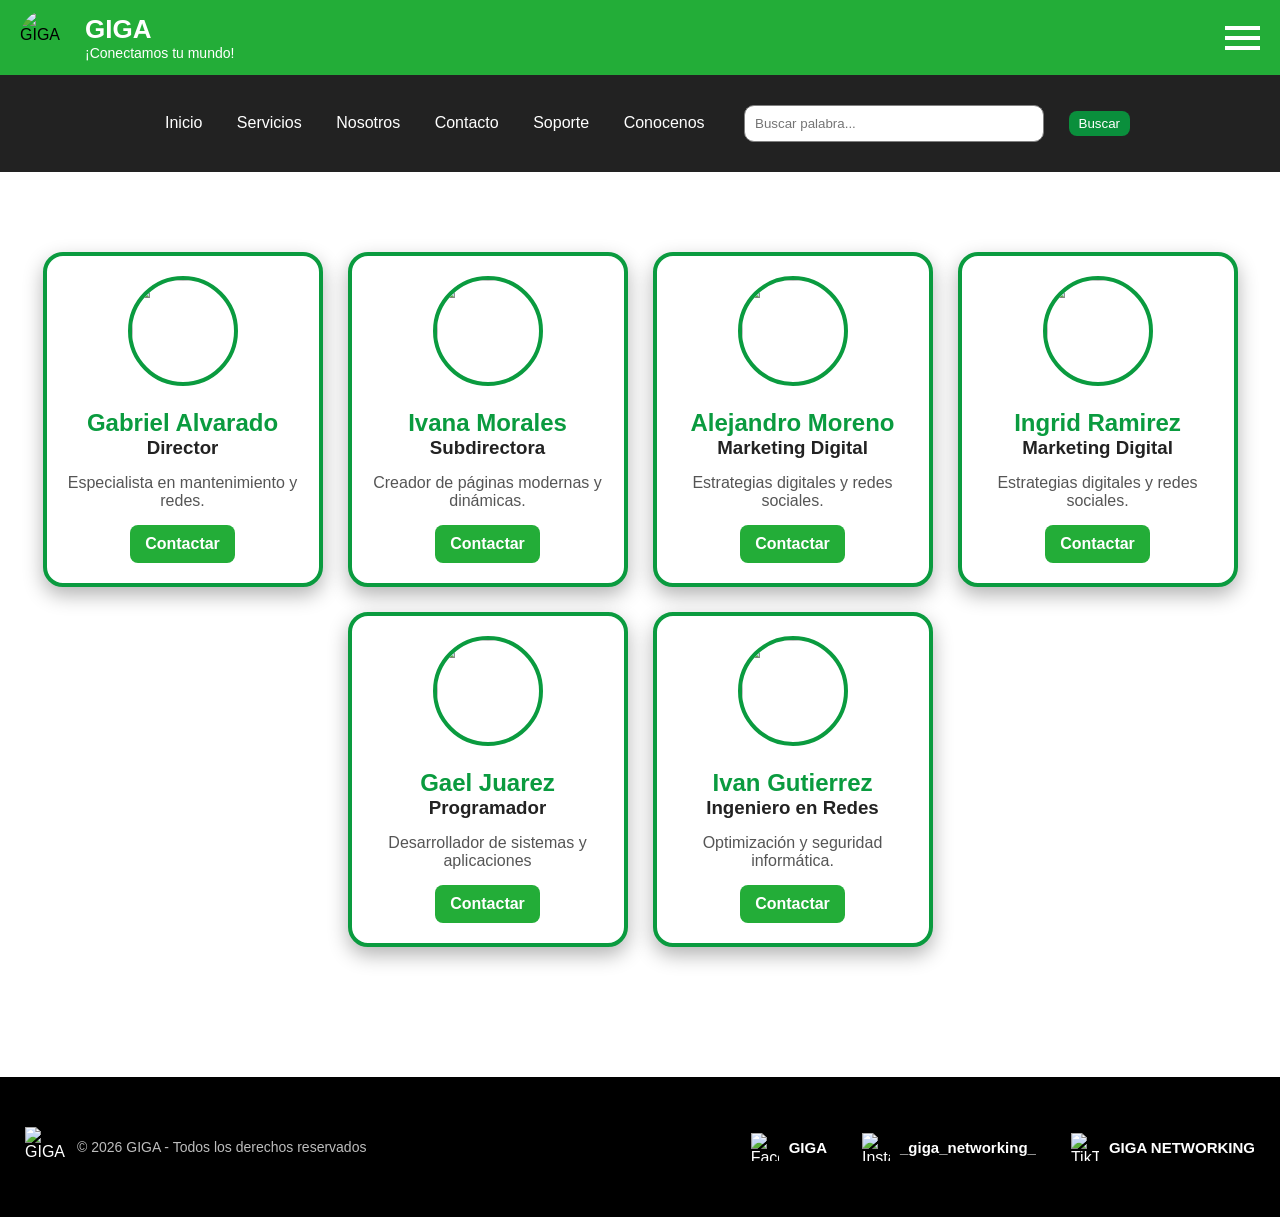
==== conocenos.html @ ea5eeaff "Add files via upload" ====
<!DOCTYPE html>
<html lang="es">
<head>
    <meta charset="UTF-8">
    <meta name="viewport" content="width=device-width, initial-scale=1.0">
    <title>GIGA | Inicio</title>

    <!-- CSS -->
    <link rel="stylesheet" href="estilos.css">
</head>

<body>

    <!-- HEADER -->
    <header class="header">
        <div class="left">
            <img src="img/logo.png" alt="GIGA" class="logo">

            <div class="text">
                <h1>GIGA</h1>
                <p>¡Conectamos tu mundo!</p>
            </div>
        </div>

        <div class="menu-icon">
            <span></span>
            <span></span>
            <span></span>
        </div>
    </header>

    <!-- NAV -->
    <nav>
        <a href="index.html">Inicio</a>
        <a href="servicios.html">Servicios</a>
        <a href="nosotros.html">Nosotros</a>
        <a href="contacto.html">Contacto</a>
        <a href="soporte.html">Soporte</a>
        <a href="conocenos.html">Conocenos</a>

        <input type="text" id="buscador" placeholder="Buscar palabra...">
        <button onclick="buscarTexto()">Buscar</button>
    </nav>

   <!-- PRESENTACION -->
   
    <section class="conocenos">
<!-- CONTENEDOR DE TARJETAS -->
        <div class="contenedor-tarjetas">

            <!-- TARJETA 1 -->
            <!-- TARJETA 1 -->
            <div class="tarjeta">
                <img src="img/gabriel.jpeg">
                <h1>Gabriel Alvarado</h1>
                <h3>Director</h3>
                <p>Especialista en mantenimiento y redes.</p>

                <a class="btn" href="https://wa.me/5534755150?text=Hola%20quiero%20más%20información" target="_blank">
                    Contactar
                </a>
            </div>

            <!-- TARJETA 2 -->
            <div class="tarjeta">
                <img src="img/ivana.jpeg">
                <h1>Ivana Morales</h1>
                <h3>Subdirectora</h3>
                <p>Creador de páginas modernas y dinámicas.</p>

                <a class="btn" href="https://wa.me/5639438412?text=Hola%20quiero%20más%20información" target="_blank">
                    Contactar
                </a>
            </div>

            <!-- TARJETA 3 -->
            <div class="tarjeta">
                <img src="img/alejandro.jpeg">
                <h1>Alejandro Moreno</h1>
                <h3>Marketing Digital</h3>
                <p>Estrategias digitales y redes sociales.</p>

                <a class="btn" href="https://wa.me/5581589451?text=Hola%20quiero%20más%20información" target="_blank">
                    Contactar
                </a>
            </div>

            <!-- TARJETA 4 -->
            <div class="tarjeta">
                <img src="img/ingrid.jpeg">
                <h1>Ingrid Ramirez</h1>
                <h3>Marketing Digital</h3>
                <p>Estrategias digitales y redes sociales.</p>

                <a class="btn" href="https://wa.me/5536809947?text=Hola%20quiero%20más%20información" target="_blank">
                    Contactar
                </a>
            </div>

            <!-- TARJETA 5 -->
            <div class="tarjeta">
                <img src="img/gael.jpeg">
                <h1>Gael Juarez</h1>
                <h3>Programador</h3>
                <p>Desarrollador de sistemas y aplicaciones</p>

                <a class="btn" href="https://wa.me/5583938765?text=Hola%20quiero%20más%20información" target="_blank">
                    Contactar
                </a>
            </div>

            <!-- TARJETA 6 -->
            <div class="tarjeta">
                <img src="img/ivan.jpeg">
                <h1>Ivan Gutierrez</h1>
                <h3>Ingeniero en Redes</h3>
                <p>Optimización y seguridad informática.</p>

                <a class="btn" href="https://wa.me/5511093139?text=Hola%20quiero%20más%20información" target="_blank">
                    Contactar
                </a>
            </div>


</section>

    <footer class="footer">

        <!-- LOGO -->
        <div class="footer-left">
            <img src="img/logo.png" alt="GIGA">
            <p>© 2026 GIGA - Todos los derechos reservados</p>
        </div>

        <!-- REDES -->
        <div class="footer-redes">

            <!-- FACEBOOK -->
            <a href="https://www.facebook.com/share/1a9Bgqh9M4/" target="_blank" class="red">
                <img src="img/facebook.png" alt="Facebook">
                <span>GIGA</span>
            </a>

            <!-- INSTAGRAM -->
            <a href="https://www.instagram.com/_giga_networking_?utm_source=ig_web_button_share_sheet&igsh=ZDNlZDc0MzIxNw==" target="_blank" class="red">
                <img src="img/instagram.png" alt="Instagram">
                <span>_giga_networking_</span>
            </a>

            <!-- TIKTOK -->
            <a href="https://www.tiktok.com/@giga.networking?is_from_webapp=1&sender_device=pc" target="_blank" class="red">
                <img src="img/tiktok.png" alt="TikTok">
                <span>GIGA NETWORKING</span>
            </a>

        </div>

    </footer>
    <!-- JS -->
    <script src="script.js"></script>

</body>
</html>
---- estilos.css ----
/* ================= RESET ================= */
* {
    margin: 0;
    padding: 0;
    box-sizing: border-box;
}

body {
    font-family: Arial, sans-serif;
}

/* ================= HEADER ================= */
.header {
    display: flex;
    justify-content: space-between;
    align-items: center;
    background-color: #23AD38;
    padding: 10px 20px;
}

.left {
    display: flex;
    align-items: center;
    gap: 10px;
}

.logo {
    width: 55px;
    height: 55px;
    border-radius: 50%;
}

.text h1 {
    color: white;
    font-size: 26px;
    margin: 0;
}

.text p {
    color: white;
    font-size: 14px;
}

/* MENÚ HAMBURGUESA */
.menu-icon {
    display: flex;
    flex-direction: column;
    gap: 6px;
    cursor: pointer;
}

    .menu-icon span {
        width: 35px;
        height: 4px;
        background-color: white;
    }

/* ================= NAV ================= */
nav {
    background-color: #222;
    padding: 10px;
    text-align: center;
}

    nav a {
        color: white;
        margin: 0 15px;
        text-decoration: none;
    }

        nav a:hover {
            color: #0a8f3c;
        }

    /* BUSCADOR */
    nav input {
        padding: 5px;
    }

    nav button {
        padding: 5px 10px;
        background-color: #0a8f3c;
        color: white;
        border: none;
        cursor: pointer;
    }

        nav button:hover {
            background-color: #086b2e;
        }

/* ================= SECCIONES ================= */
section {
    padding: 40px 20px;
}

    section h2 {
        margin-bottom: 15px;
    }

/* TEXTO JUSTIFICADO + ESPACIO */
.justificar {
    text-align: justify;
    line-height: 1.6;
    margin-bottom: 15px;
}

/* BOTONES */
button {
    color: white;
    background: #007bff;
    border: none;
    padding: 10px 15px;
    border-radius: 8px;
    cursor: pointer;
    outline: none;
}

    /* hover */
    button:hover {
        background: #0056b3;
    }

    /* cuando haces click (focus) */
    button:focus {
        outline: none;
        box-shadow: none;
    }

/* ================= CARRUSEL ================= */
/* SECCIÓN COMPLETA */
.carrusel {
    background-color: #f4f4f4;
    text-align: center;
    width: 100%;
}

/* CONTENEDOR */
.slider {
    width: 100%; /* 👈 ocupa todo */
    height: 300px; /* 👈 ajusta altura */
    margin: 0; /* 👈 quita centrado */
    overflow: hidden;
}

/* IMÁGENES */
.slide {
    width: 100%;
    height: 100%;
    object-fit: cover; /* 👈 llena todo */
    display: none;
}

    .slide.active {
        display: block;
    }
/* ================= LISTAS ================= */
ul {
    list-style: none;
    margin-top: 10px;
}

    ul li {
        margin: 14px 0;
        line-height: 1.5;
    }

/* ================= FOOTER ================= */
.footer {
    background-color: black;
    color: white;
    display: flex;
    align-items: center;
    justify-content: space-between;
    padding: 50px 25px;
}

/* IZQUIERDA (LOGO + TEXTO) */
.footer-left {
    display: flex;
    align-items: center;
    gap: 8px;
}

    /* LOGO */
    .footer-left img {
        width: 28px; /* 👈 más pequeño */
        height: 28px;
        object-fit: contain;
        display: block;
    }

    /* TEXTO */
    .footer-left p {
        font-size: 11px;
        color: #aaa;
        margin: 0; /* 👈 quita espacios raros */
        white-space: nowrap; /* 👈 evita que se baje */
    }

/* REDES */
.footer-redes {
    display: flex;
    align-items: center;
    gap: 50px;
}

/* CADA RED */
.red {
    display: flex;
    align-items: center;
    gap: 10px;
    text-decoration: none;
    color: white;
}

    .red img {
        width: 28px;
        height: 28px;
        object-fit: contain;
    }

    .red span {
        font-size: 15px;
        font-weight: bold;
    }

    /* HOVER */
    .red:hover {
        opacity: 0.7;
    }
/* Contenedor general para las secciones */
.seccion-flex {
    display: flex;
    align-items: center;
    justify-content: space-around;
    padding: 60px 10%; /* Espaciado lateral */
    gap: 40px;
}

    /* El texto ocupa el 60% del ancho */
    .seccion-flex .contenido {
        flex: 2;
    }

    /* La imagen ocupa el 40% del ancho */
    .seccion-flex .imagen {
        flex: 1;
        display: flex;
        justify-content: center;
    }

        .seccion-flex .imagen img {
            max-width: 300px; /* Ajusta el tamaño según necesites */
            height: auto;
        }

    /* LA MAGIA: Esto voltea el orden de los elementos */
    .seccion-flex.inversa {
        flex-direction: row-reverse;
    }

    /* Ajustes de texto para que se parezca a la imagen */
    .seccion-flex h2 {
        font-size: 60px;
        font-weight: bold;
        text-transform: uppercase;
        margin-bottom: 10px;
        color: #158f3c;
    }

    .seccion-flex p {
        font-size: 30px;
        line-height: 1.5;
    }

.seccion-ul {
    margin: 14px 0;
    font-size: 30px;
    line-height: 1.5;
}
/* Centrar el contenido de las secciones */
/* Estilo del párrafo */
.texto {
    display: flex;
    flex-direction: column; 
    align-items: center;
    text-align: center;
    width: 100%;
    max-width: 1000px; /* Un poco más ancho para que luzca mejor */
    margin: 40px auto;
}
/*formulario*/
:root {
    --verde-giga-oscuro: #1b4332;
    --verde-giga-principal: #2d6a4f;
    --verde-giga-claro: #40916c;
    --verde-fondo: #f0f7f4;
    --blanco: #ffffff;
}

.contenedor-giga {
    max-width: 650px;
    margin: 40px auto;
    padding: 35px;
    background-color: var(--blanco);
    border-radius: 12px;
    border-top: 8px solid var(--verde-giga-principal);
    box-shadow: 0 15px 40px rgba(0,0,0,0.1);
    font-family: 'Segoe UI', Roboto, sans-serif;
}
.encabezado-giga {
    text-align: center;
    margin-bottom: 30px;
}

    .encabezado-giga h2 {
        color: var(--verde-giga-oscuro);
        text-transform: uppercase;
        letter-spacing: 1px;
        margin-bottom: 5px;
    }

    .encabezado-giga p {
        color: #666;
        font-size: 0.95rem;
    }

.form-giga {
    display: flex;
    flex-direction: column;
}

fieldset {
    border: 1px solid #e0e0e0;
    border-radius: 8px;
    padding: 20px;
    margin-bottom: 25px;
}

legend {
    padding: 0 10px;
    color: var(--verde-giga-principal);
    font-weight: bold;
    font-size: 0.85rem;
    text-transform: uppercase;
}

.fila {
    display: flex;
    gap: 15px;
}

.grupo-input {
    margin-bottom: 18px;
    display: flex;
    flex-direction: column;
    flex: 1;
}

    .grupo-input label {
        margin-bottom: 6px;
        color: var(--verde-giga-oscuro);
        font-weight: 600;
        font-size: 0.9rem;
    }

.form-giga input, .form-giga select, .form-giga textarea {
    padding: 12px;
    border: 1.5px solid #d1d1d1;
    border-radius: 6px;
    font-size: 1rem;
    transition: all 0.3s ease;
}

    .form-giga input:focus, .form-giga select:focus, .form-giga textarea:focus {
        border-color: var(--verde-giga-claro);
        outline: none;
        box-shadow: 0 0 0 3px rgba(64, 145, 108, 0.15);
    }

/* Estilo para Radio Buttons */
.opciones-radio {
    display: flex;
    gap: 20px;
    margin-top: 5px;
}

.radio-item {
    font-weight: normal !important;
    flex-direction: row !important;
    align-items: center;
    gap: 5px;
    cursor: pointer;
}

.grupo-checkbox {
    display: flex;
    align-items: center;
    gap: 10px;
    margin-bottom: 25px;
    font-size: 0.85rem;
    color: #444;
}

.btn-giga {
    background-color: var(--verde-giga-principal);
    color: white;
    padding: 18px;
    border: none;
    border-radius: 6px;
    font-size: 1.1rem;
    font-weight: bold;
    text-transform: uppercase;
    cursor: pointer;
    transition: background 0.3s ease;
}

    .btn-giga:hover {
        background-color: var(--verde-giga-oscuro);
    }

@media (max-width: 600px) {
    .fila {
        flex-direction: column;
        gap: 0;
    }

    .contenedor-giga {
        padding: 20px;
        margin: 15px;
    }
}


/*contactos*/
/* Alineación general horizontal */
.giga-footer {
    display: flex;
    flex-direction: row;
    justify-content: center;
    align-items: flex-start;
    gap: 60px; /* Espacio entre las dos secciones */
    padding: 20px;
    font-family: sans-serif;
}

.giga-section {
    text-align: center;
}

    .giga-section h2 {
        font-size: 1.1rem;
        margin-bottom: 15px;
    }

/* Contenedor de iconos y links */
.giga-items {
    display: flex;
    gap: 25px; /* Espacio entre cada icono */
    justify-content: center;
}

.giga-link {
    text-decoration: none;
    color: #333;
    display: flex;
    flex-direction: column;
    align-items: center;
    transition: opacity 0.3s;
}

    .giga-link:hover {
        opacity: 0.7;
    }

/* Tamaño de tus imágenes */
.giga-icon {
    width: 40px;
    height: 40px;
    object-fit: contain;
    margin-bottom: 5px;
}

.giga-text {
    font-size: 12px;
    font-weight: bold;
}

/* Responsive: si el celular es muy angosto, se apilan */
@media (max-width: 600px) {
    .giga-footer {
        flex-direction: column;
        align-items: center;
        gap: 30px;
    }
}
/* SECCIÓN PRESENTACION */
/* CONTENEDOR */
.contenedor-tarjetas{
    display:flex;

    justify-content:center;

    flex-wrap:wrap;

    gap:25px;

    margin:40px auto;
}
.tarjeta{
    width:280px;

    background:white;

    border:4px solid #0a9b3f;

    border-radius:20px;

    box-shadow:0 8px 20px rgba(0,0,0,0.3);

    text-align:center;

    padding:20px;

    font-family:Arial, Helvetica, sans-serif;

    transition:0.3s;
}

/* EFECTO AL PASAR EL MOUSE */
.tarjeta:hover{
    transform:scale(1.05);
}

/* IMAGEN */
.tarjeta img{
    width:110px;
    height:110px;

    border-radius:50%;

    border:4px solid #0a9b3f;
}

/* NOMBRE */
.tarjeta h1{
    color:#0a9b3f;

    font-size:24px;

    margin-top:15px;
}

/* PROFESIÓN */
.tarjeta h3{
    color:#222;
}

/* TEXTO */
.tarjeta p{
    color:#555;

    margin:15px 0;
}

/* BOTÓN */
.tarjeta button{
    background:#0a9b3f;

    color:white;

    border:none;

    padding:10px 20px;

    border-radius:10px;

    cursor:pointer;

    font-weight:bold;
}

/* HOVER BOTÓN */
.tarjeta button:hover{
    background:#066b2b;
}








/* ================= HERO SOPORTE ================= */
.hero-soporte {
    background: linear-gradient(135deg,#0f0f0f,#1f1f1f);
    color: white;
    text-align: center;
    padding: 80px 20px;
}

    .hero-soporte h2 {
        font-size: 50px;
        margin-bottom: 20px;
        letter-spacing: 1px;
    }

    .hero-soporte p {
        max-width: 800px;
        margin: auto;
        font-size: 18px;
        line-height: 1.8;
        color: #d4d4d4;
    }

/* ================= BUSQUEDA ================= */
.busqueda-soporte {
    text-align: center;
    padding: 50px 20px;
    background: #f7f7f7;
}

    .busqueda-soporte h2 {
        font-size: 35px;
        margin-bottom: 15px;
    }

    .busqueda-soporte p {
        margin-bottom: 25px;
        color: #555;
    }

    .busqueda-soporte input {
        width: 350px;
        max-width: 90%;
        padding: 14px;
        border: none;
        border-radius: 12px;
        background: white;
        box-shadow: 0 4px 15px rgba(0,0,0,0.1);
        outline: none;
    }

    .busqueda-soporte button {
        padding: 14px 20px;
        border: none;
        border-radius: 12px;
        background: #158f3c;
        color: white;
        font-weight: bold;
        cursor: pointer;
        margin-left: 10px;
        transition: 0.3s;
    }

        .busqueda-soporte button:hover {
            background: #0f6d2d;
            transform: scale(1.05);
        }

/* ================= CATEGORIAS ================= */
/* ================= CATEGORIAS ================= */
.categorias {
    display: flex;
    flex-wrap: wrap;
    justify-content: center;
    gap: 25px;
    padding: 60px 40px;
    background: #ffffff;
}

.card-soporte {
    width: 300px;
    background: #0f2e16;
    border-radius: 20px;
    padding: 30px;
    text-align: center;
    box-shadow: 0 8px 25px rgba(0,0,0,0.15);
    transition: 0.3s;
    border: 1px solid #1aff73;
}

    .card-soporte:hover {
        transform: translateY(-10px);
        box-shadow: 0 0 25px rgba(26,255,115,0.5);
    }

    .card-soporte h3 {
        color: white;
        margin-bottom: 15px;
        font-size: 24px;
    }

    .card-soporte p {
        color: #d7ffd7;
        line-height: 1.7;
    }

/* ================= FAQ ================= */
.faq {
    padding: 60px 30px;
    background: #f5f5f5;
}

    .faq h2 {
        text-align: center;
        font-size: 40px;
        margin-bottom: 40px;
        color: white;
    }

.faq-item {
    max-width: 900px;
    margin: 20px auto;
    background: #0f2e16;
    padding: 25px;
    border-radius: 18px;
    box-shadow: 0 5px 18px rgba(0,0,0,0.15);
    transition: 0.3s;
    border: 1px solid #1aff73;
    text-align: center;
}

    .faq-item:hover {
        transform: scale(1.02);
        box-shadow: 0 0 20px rgba(26,255,115,0.5);
    }

    .faq-item h3 {
        color: white;
        margin-bottom: 12px;
    }

    .faq-item p {
        line-height: 1.8;
        color: #d7ffd7;
    }/* ================= FORMULARIO ================= */
.ticket {
    padding: 70px 20px;
    background: #ffffff;
}

    .ticket h2 {
        text-align: center;
        font-size: 40px;
        margin-bottom: 15px;
    }

    .ticket p {
        text-align: center;
        color: #555;
        margin-bottom: 35px;
    }

    .ticket form {
        max-width: 700px;
        margin: auto;
        display: flex;
        flex-direction: column;
        gap: 20px;
    }

    .ticket input,
    .ticket textarea {
        padding: 16px;
        border: none;
        border-radius: 15px;
        background: #f3f3f3;
        outline: none;
        font-size: 15px;
    }

    .ticket textarea {
        min-height: 180px;
        resize: none;
    }

    .ticket button {
        padding: 16px;
        border: none;
        border-radius: 15px;
        background: #158f3c;
        color: white;
        font-size: 16px;
        font-weight: bold;
        cursor: pointer;
        transition: 0.3s;
    }

        .ticket button:hover {
            background: #0f6d2d;
            transform: translateY(-3px);
        }

/* ================= ESTADO ================= */
.estado-servicio {
    background: #111;
    color: white;
    text-align: center;
    padding: 60px 20px;
}

    .estado-servicio h2 {
        font-size: 38px;
        margin-bottom: 20px;
    }

.online {
    color: #2bff7a;
    font-size: 22px;
    font-weight: bold;
    margin-bottom: 10px;
}

/* ================= CONTACTO ================= */
.contacto-soporte {
    padding: 60px 20px;
    background: #f7f7f7;
    text-align: center;
}

    .contacto-soporte h2 {
        font-size: 38px;
        margin-bottom: 25px;
    }

    .contacto-soporte p {
        margin-bottom: 12px;
        font-size: 17px;
        color: #444;
    }

/* ================= FOOTER ================= */
.footer {
    background-color: black;
    color: white;
    display: flex;
    align-items: center;
    justify-content: space-between;
    padding: 50px 25px;
    position: relative;
    z-index: 1;

}

.footer-left {
    display: flex;
    align-items: center;
    gap: 12px;
}

    .footer-left img {
        width: 40px;
        height: 40px;
        object-fit: contain;
    }

    .footer-left p {
        color: #bdbdbd;
        font-size: 14px;
    }

.footer-redes {
    display: flex;
    align-items: center;
    gap: 35px;
}

.red {
    display: flex;
    align-items: center;
    gap: 10px;
    text-decoration: none;
    color: white;
    transition: 0.3s;
}

    .red:hover {
        transform: scale(1.05);
        opacity: 0.8;
    }

    .red img {
        width: 28px;
        height: 28px;
        object-fit: contain;
    }

    .red span {
        font-size: 15px;
    }
	
	
	.servicio{
    display: flex;
    align-items: flex-start;
    gap: 30px;
    margin: 60px 0;
}

.imagen-servicio{
    width: 170px;
    flex-shrink: 0;
}

.imagen-servicio img{
    width: 170px;
    display: block;
}

.contenido-servicio{
    flex: 1;
}
.contenedor-giga {
    position: relative;
    z-index: 10;
    margin-bottom: 80px;
}

/* FOOTER */
.footer {
    position: relative;
    z-index: 1;
    margin-top: 50px;
}
body {
    overflow-x: hidden;
}
.contenedor-giga {
    position: relative;
    z-index: 10;
    margin-bottom: 80px;
}
/* FORMULARIO */
.contenedor-giga {
    position: relative;
    z-index: 999;
}

/* FOOTER */
.footer {
    position: relative;
    z-index: 1;
}
/* ================= BOTON PDF ================= */
.pdf-boton{
    margin-top: 25px;
}

.btn-pdf{
    display: inline-block;
    padding: 12px 25px;
    background: #1aff73;
    color: #0f2e16;
    border-radius: 12px;
    text-decoration: none;
    font-weight: bold;
    transition: 0.3s;
}

.btn-pdf:hover{
    transform: translateY(-4px);
    box-shadow: 0 0 18px rgba(26,255,115,0.5);
}
#buscador {
    padding: 10px;
    width: 300px;
    border-radius: 10px;
    border: 1px solid gray;
    margin: 20px;
}

.contenido {
    padding: 20px;
    margin: 15px;
    background: #f2f2f2;
    border-radius: 10px;
}
.btn {
    display: inline-block;
    color: white;
    background: #23AD38;
    padding: 10px 15px;
    border-radius: 8px;
    text-decoration: none;
    font-weight: bold;
}

    .btn:hover {
        background: #1da851;
    }
.inicio {
    background: white;
    margin: 30px auto;
    padding: 25px;
    width: 85%;
    border-radius: 15px;
    box-shadow: 0 5px 20px rgba(0,0,0,0.1);
    transition: transform 0.3s ease;
}

    .inicio h2 {
        font-size: 28px;
        color: #23AD38;
        margin-bottom: 15px;
        border-left: 5px solid #23AD38;
        padding-left: 10px;
    }

.inicio .justificar {
    text-align: justify;
    line-height: 1.8;
    font-size: 16px;
    color: #333;
    margin-bottom: 15px;
}
.servicio {
    background: #ffffff;
    margin: 30px auto;
    padding: 25px;
    width: 85%;
    border-radius: 18px;
    box-shadow: 0 8px 25px rgba(0,0,0,0.12);
    transition: all 0.3s ease;
    display: flex;
    align-items: center;
    gap: 20px;
}

    .servicio:hover {
        transform: translateY(-8px);
        box-shadow: 0 12px 30px rgba(0,0,0,0.18);
    }

/* imagen */
.imagen-servicio img {
    width: 180px;
    border-radius: 12px;
}

/* texto */
.contenido-servicio h2,
.contenido-servicio h3 {
    font-size: 28px;
    color: #23AD38;
    margin-bottom: 15px;
    border-left: 5px solid #23AD38;
    padding-left: 10px;
}

.contenido-servicio {
    flex: 1;
}

.justificar {
    text-align: justify;
    line-height: 1.8;
    font-size: 16px;
    color: #333;
}
.seccion-flex {
    display: flex;
    align-items: center;
    justify-content: space-between;
    gap: 25px;
    background: #ffffff;
    margin: 30px auto;
    padding: 25px;
    width: 85%;
    border-radius: 18px;
    box-shadow: 0 8px 25px rgba(0,0,0,0.12);
    transition: all 0.3s ease;
}

    .seccion-flex:hover {
        transform: translateY(-8px);
        box-shadow: 0 12px 30px rgba(0,0,0,0.18);
    }

    /* versión invertida */
    .seccion-flex.inversa {
        flex-direction: row-reverse;
    }

/* texto */
.texto h2 {
    color: #23AD38;
    font-size: 28px;
    margin-bottom: 10px;
    border-left: 5px solid #23AD38;
    padding-left: 10px;
}

.texto p,
.texto li {
    text-align: justify;
    line-height: 1.8;
    color: #333;
    font-size: 16px;
}

/* imágenes */
.imagen img {
    width: 180px;
    border-radius: 12px;
}

/* lista valores */
.inversa.nosotros .seccion-ul li {
    font-size: 28px;
}
}
.nosotros .texto {
    text-align: center;
}

    .nosotros .texto h2 {
        font-size: 38px;
        text-align: center;
    }

    .nosotros .texto p {
        font-size: 28px;
        line-height: 2;
        text-align: center;
        max-width: 700px;
        margin: 0 auto;
    }
.inversa.nosotros .texto {
    text-align: center;
}

    .inversa.nosotros .texto h2 {
        font-size: 38px;
        text-align: center;
    }

    .inversa.nosotros .texto p {
        font-size: 28px;
        line-height: 2;
        text-align: center;
        max-width: 700px;
        margin: 0 auto;
    }
mark {
    background: #00ff66;
    color: black;
    padding: 2px 5px;
    border-radius: 5px;
    font-weight: bold;
}
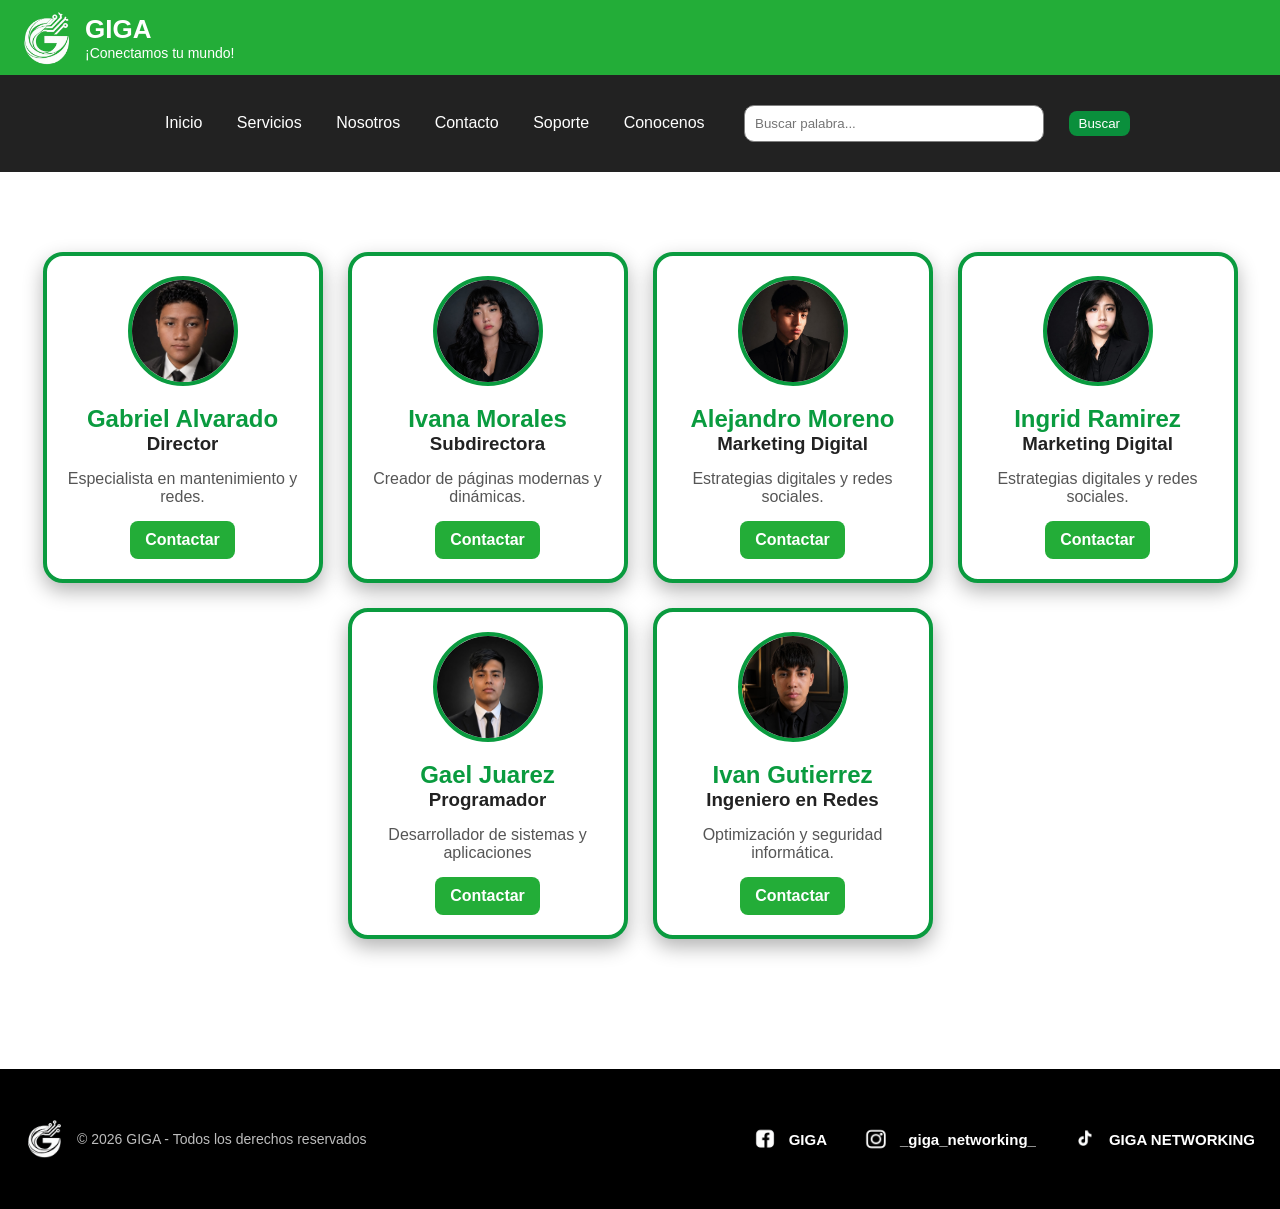
==== commit 25f36b99: "Add files via upload" ====
--- a/conocenos.html
+++ b/conocenos.html
@@ -22,11 +22,7 @@
             </div>
         </div>
 
-        <div class="menu-icon">
-            <span></span>
-            <span></span>
-            <span></span>
-        </div>
+       
     </header>
 
     <!-- NAV -->
--- a/estilos.css
+++ b/estilos.css
@@ -1,3 +1,13 @@
+*{
+    margin: 0;
+    padding: 0;
+    box-sizing: border-box;
+}
+
+html, body{
+    width: 100%;
+    overflow-x: hidden;
+}
 /* ================= RESET ================= */
 * {
     margin: 0;
@@ -708,7 +718,7 @@
         text-align: center;
         font-size: 40px;
         margin-bottom: 40px;
-        color: white;
+        color: #23AD38;
     }
 
 .faq-item {
@@ -1150,4 +1160,124 @@
     padding: 2px 5px;
     border-radius: 5px;
     font-weight: bold;
+}
+img {
+    max-width: 100%;
+    height: auto;
+}
+@media (max-width:768px) {
+
+    body {
+        overflow-x: hidden;
+    }
+
+    /* ================= HEADER ================= */
+    .header,
+    .left {
+        flex-direction: column;
+        text-align: center;
+    }
+
+    /* ================= QUITAR HAMBURGUESA ================= */
+    .menu-toggle,
+    .hamburguesa,
+    .menu-icon,
+    #menu-btn {
+        display: none !important;
+    }
+
+    /* ================= NAV ================= */
+    nav {
+        display: flex;
+        flex-direction: column;
+        align-items: center;
+        justify-content: center;
+        gap: 10px;
+        width: 100%;
+    }
+
+        nav a {
+            display: block;
+            margin: 5px 0;
+            font-size: 18px;
+            width: 100%;
+            text-align: center;
+        }
+
+    /* ================= SECCIONES ================= */
+    .seccion-flex,
+    .servicio,
+    .giga-footer,
+    .footer,
+    .nosotros,
+    .inversa {
+        flex-direction: column !important;
+        text-align: center;
+        width: 100%;
+        padding: 20px;
+    }
+
+        /* ================= TEXTOS ================= */
+        .seccion-flex h2,
+        .nosotros .texto h2,
+        .inversa.nosotros .texto h2,
+        .hero-soporte h2,
+        .faq h2,
+        .ticket h2 {
+            font-size: 32px;
+            line-height: 1.2;
+        }
+
+        .seccion-flex p,
+        .nosotros .texto p,
+        .inversa.nosotros .texto p,
+        .texto p,
+        .texto li {
+            font-size: 18px;
+            line-height: 1.6;
+        }
+
+    /* ================= IMAGENES ================= */
+    .imagen,
+    .imagen-servicio {
+        width: 100%;
+        display: flex;
+        justify-content: center;
+    }
+
+        .imagen img,
+        .imagen-servicio img,
+        .tarjeta img {
+            width: 100%;
+            max-width: 250px;
+            height: auto;
+        }
+
+    /* ================= BUSCADOR ================= */
+    #buscador,
+    nav input,
+    nav button {
+        width: 90%;
+        margin-top: 10px;
+    }
+
+    /* ================= TARJETAS ================= */
+    .tarjeta,
+    .card-soporte {
+        width: 90%;
+        margin: auto;
+    }
+
+    /* ================= FOOTER ================= */
+    .footer-redes {
+        flex-direction: column;
+        gap: 20px;
+        align-items: center;
+    }
+
+    .footer-left,
+    .footer-right {
+        width: 100%;
+        text-align: center;
+    }
 }
